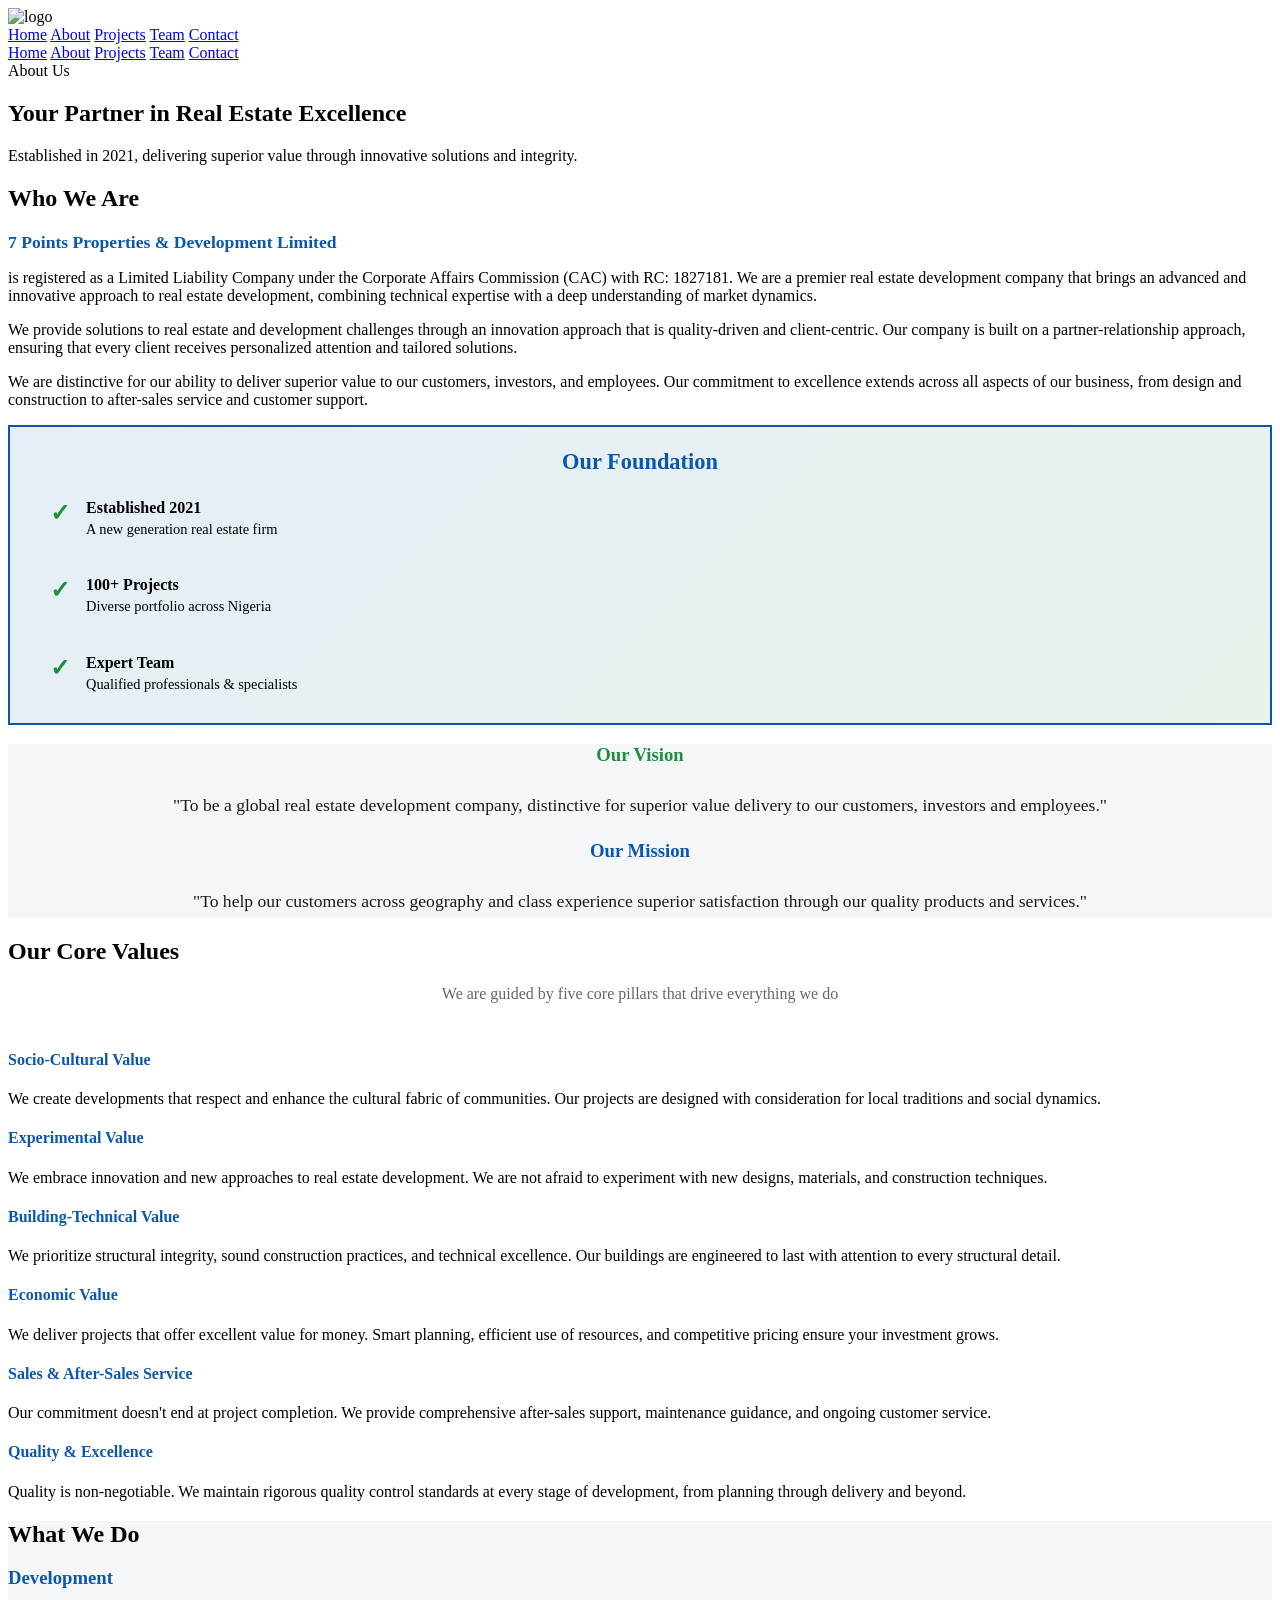
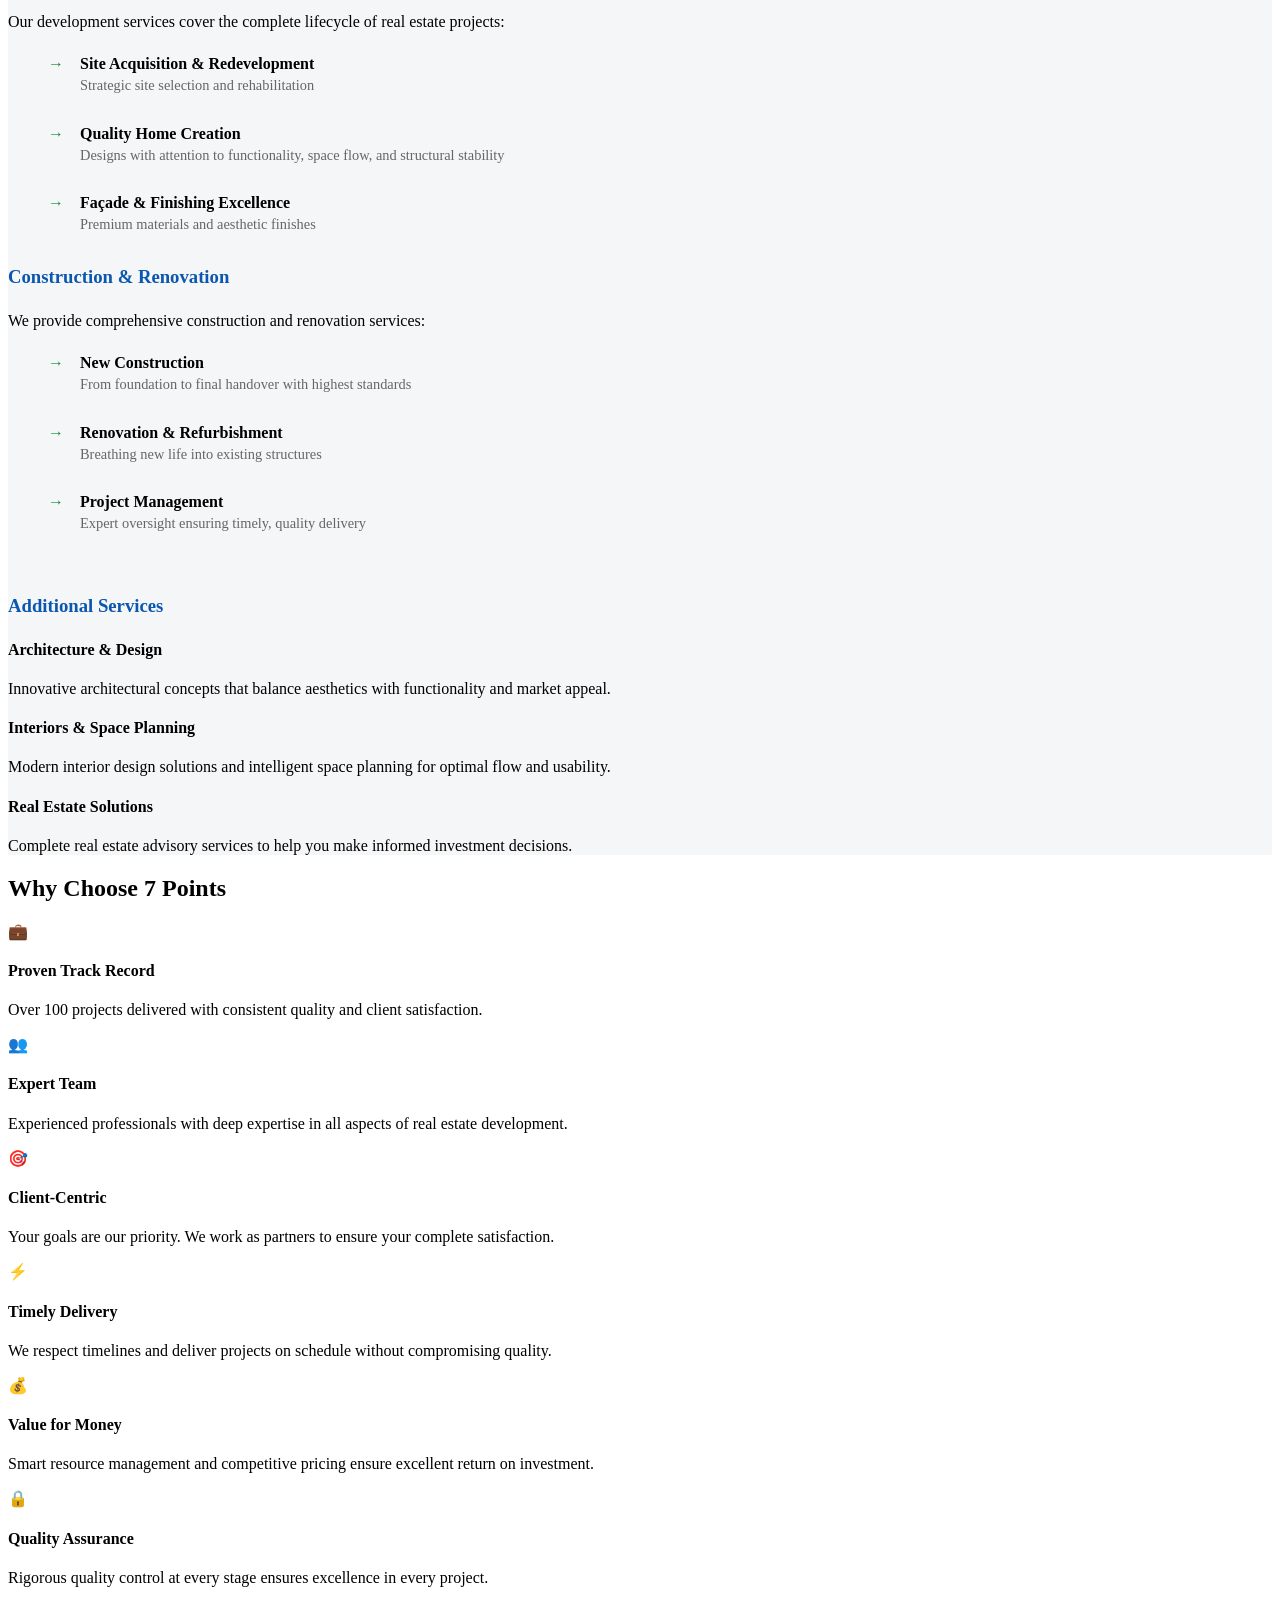
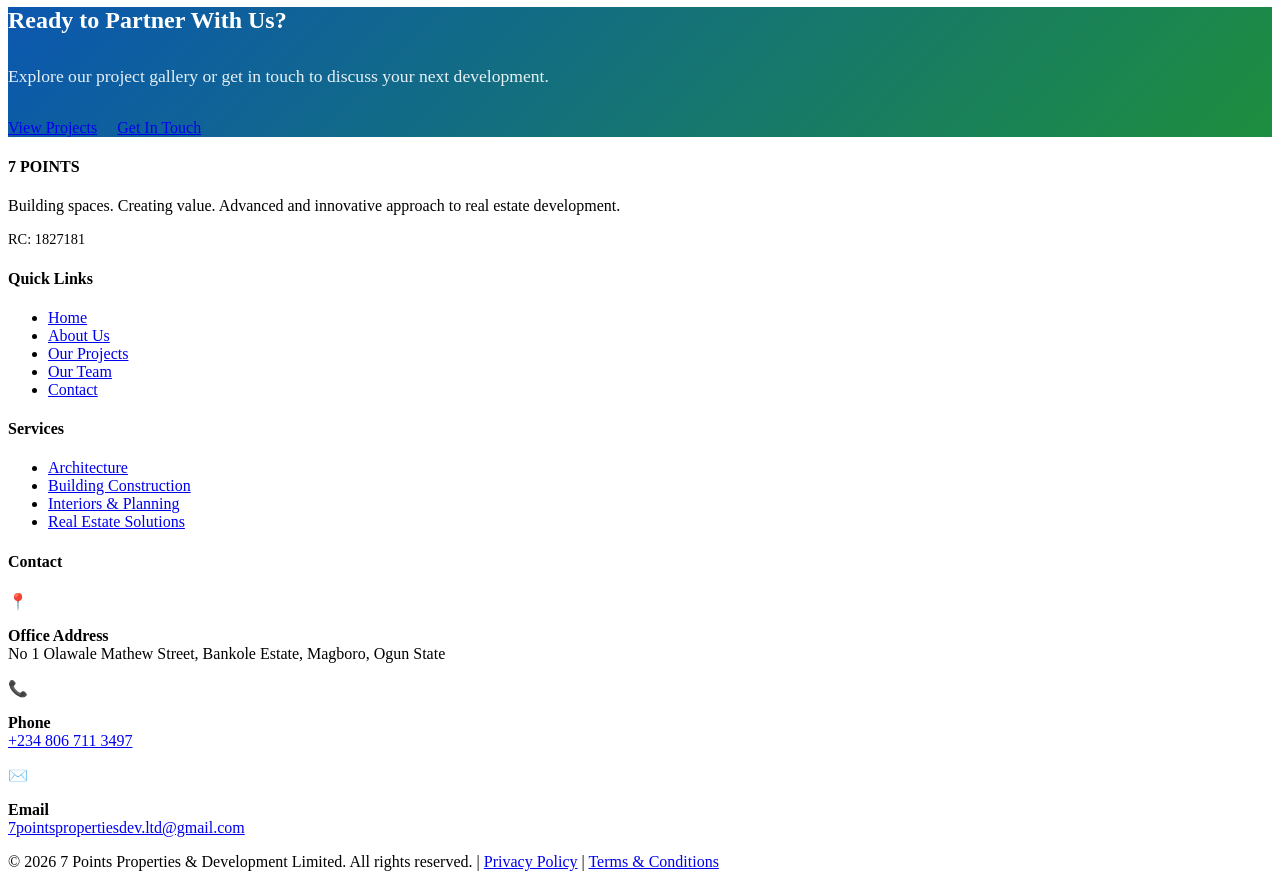
==== about.html @ b430dccf "Add files via upload" ====
<!DOCTYPE html>
<html lang="en">
<head>
  <meta charset="UTF-8">
  <meta name="viewport" content="width=device-width, initial-scale=1.0">
  <meta name="description" content="About 7 Points Properties & Development Ltd - Vision, Mission, and Services">
  <title>About Us - 7 Points Properties & Development Ltd</title>
  <link href="https://fonts.googleapis.com/css2?family=Inter:wght@300;400;500;600;700&family=Montserrat:wght@500;600;700&display=swap" rel="stylesheet">
  <link rel="stylesheet" href="css/style.css">
</head>
<body>
  <!-- Header Navigation -->
  <header>
    <div class="header-container">
      <div class="logo">
        <img src="Img/Logo.png" alt="logo">
      </div>
      <nav>
        <a href="index.html">Home</a>
        <a href="about.html" class="active">About</a>
        <a href="projects.html">Projects</a>
        <a href="team.html">Team</a>
        <a href="contact.html">Contact</a>
      </nav>
      <div class="hamburger">
        <span></span>
        <span></span>
        <span></span>
      </div>
    </div>
    <nav class="mobile-nav">
      <a href="index.html">Home</a>
      <a href="about.html" class="active">About</a>
      <a href="projects.html">Projects</a>
      <a href="team.html">Team</a>
      <a href="contact.html">Contact</a>
    </nav>
  </header>

  <!-- Hero Section -->
  <section class="hero">
    <div class="hero-content">
      <div class="hero-badge">About Us</div>
      <h1>Your Partner in Real Estate Excellence</h1>
      <p class="hero-subtitle">Established in 2021, delivering superior value through innovative solutions and integrity.</p>
    </div>
  </section>

  <!-- Introduction Section -->
  <section>
    <div class="container">
      <h2>Who We Are</h2>
      <div class="row">
        <div class="col">
          <p style="font-size: 1.1rem; color: #0B57B0; font-weight: 600; margin-bottom: 1rem;">
            7 Points Properties & Development Limited
          </p>
          <p>
            is registered as a Limited Liability Company under the Corporate Affairs Commission (CAC) with RC: 1827181. 
            We are a premier real estate development company that brings an <span class="highlight">advanced and innovative approach</span> 
            to real estate development, combining technical expertise with a deep understanding of market dynamics.
          </p>
          <p>
            We provide solutions to real estate and development challenges through an innovation approach that is quality-driven and client-centric. 
            Our company is built on a partner-relationship approach, ensuring that every client receives personalized attention and tailored solutions.
          </p>
          <p>
            We are distinctive for our ability to deliver superior value to our customers, investors, and employees. Our commitment to excellence 
            extends across all aspects of our business, from design and construction to after-sales service and customer support.
          </p>
        </div>
        <div class="col">
          <div class="card" style="background: linear-gradient(135deg, rgba(11, 87, 176, 0.1) 0%, rgba(30, 142, 62, 0.1) 100%); border: 2px solid #0B57B0;">
            <h3 style="text-align: center; color: #0B57B0; font-size: 1.4rem; margin-bottom: 1.5rem;">Our Foundation</h3>
            <ul style="list-style: none; display: flex; flex-direction: column; gap: 1.5rem;">
              <li style="display: flex; gap: 1rem; align-items: start;">
                <span style="color: #1E8E3E; font-size: 1.5rem; font-weight: 700;">✓</span>
                <div>
                  <strong>Established 2021</strong>
                  <p style="font-size: 0.9rem; margin-top: 0.25rem;">A new generation real estate firm</p>
                </div>
              </li>
              <li style="display: flex; gap: 1rem; align-items: start;">
                <span style="color: #1E8E3E; font-size: 1.5rem; font-weight: 700;">✓</span>
                <div>
                  <strong>100+ Projects</strong>
                  <p style="font-size: 0.9rem; margin-top: 0.25rem;">Diverse portfolio across Nigeria</p>
                </div>
              </li>
              <li style="display: flex; gap: 1rem; align-items: start;">
                <span style="color: #1E8E3E; font-size: 1.5rem; font-weight: 700;">✓</span>
                <div>
                  <strong>Expert Team</strong>
                  <p style="font-size: 0.9rem; margin-top: 0.25rem;">Qualified professionals & specialists</p>
                </div>
              </li>
            </ul>
          </div>
        </div>
      </div>
    </div>
  </section>

  <!-- Vision & Mission -->
  <section style="background-color: #F5F6F8;">
    <div class="container">
      <div class="grid grid-2">
        <div class="card">
          <h3 style="color: #1E8E3E; text-align: center; margin-bottom: 1.5rem;">Our Vision</h3>
          <div style="text-align: center;">
            <p style="font-size: 1.1rem; line-height: 1.8; color: #1A1A1A;">
              "To be a <span class="highlight-green">global real estate development company</span>, distinctive for 
              <span class="highlight-green">superior value delivery</span> to our customers, investors and employees."
            </p>
          </div>
        </div>
        <div class="card">
          <h3 style="color: #0B57B0; text-align: center; margin-bottom: 1.5rem;">Our Mission</h3>
          <div style="text-align: center;">
            <p style="font-size: 1.1rem; line-height: 1.8; color: #1A1A1A;">
              "To help our customers <span class="highlight">across geography and class</span> experience 
              <span class="highlight">superior satisfaction</span> through our quality products and services."
            </p>
          </div>
        </div>
      </div>
    </div>
  </section>

  <!-- Core Values -->
  <section>
    <div class="container">
      <h2>Our Core Values</h2>
      <p style="text-align: center; margin-bottom: 3rem; color: #666; max-width: 700px; margin-left: auto; margin-right: auto;">
        We are guided by five core pillars that drive everything we do
      </p>
      <div class="grid grid-3">
        <div class="card">
          <h4 style="color: #0B57B0;">Socio-Cultural Value</h4>
          <p>
            We create developments that respect and enhance the cultural fabric of communities. Our projects are designed 
            with consideration for local traditions and social dynamics.
          </p>
        </div>
        <div class="card">
          <h4 style="color: #0B57B0;">Experimental Value</h4>
          <p>
            We embrace innovation and new approaches to real estate development. We are not afraid to experiment with 
            new designs, materials, and construction techniques.
          </p>
        </div>
        <div class="card">
          <h4 style="color: #0B57B0;">Building-Technical Value</h4>
          <p>
            We prioritize structural integrity, sound construction practices, and technical excellence. Our buildings are 
            engineered to last with attention to every structural detail.
          </p>
        </div>
        <div class="card">
          <h4 style="color: #0B57B0;">Economic Value</h4>
          <p>
            We deliver projects that offer excellent value for money. Smart planning, efficient use of resources, and 
            competitive pricing ensure your investment grows.
          </p>
        </div>
        <div class="card">
          <h4 style="color: #0B57B0;">Sales & After-Sales Service</h4>
          <p>
            Our commitment doesn't end at project completion. We provide comprehensive after-sales support, maintenance 
            guidance, and ongoing customer service.
          </p>
        </div>
        <div class="card">
          <h4 style="color: #0B57B0;">Quality & Excellence</h4>
          <p>
            Quality is non-negotiable. We maintain rigorous quality control standards at every stage of development, from 
            planning through delivery and beyond.
          </p>
        </div>
      </div>
    </div>
  </section>

  <!-- What We Do -->
  <section id="services" style="background-color: #F5F6F8;">
    <div class="container">
      <h2>What We Do</h2>
      <div class="grid grid-2">
        <div>
          <h3 style="color: #0B57B0; margin-bottom: 1.5rem;">Development</h3>
          <p>
            Our development services cover the complete lifecycle of real estate projects:
          </p>
          <ul style="list-style: none; margin-top: 1.5rem;">
            <li style="display: flex; gap: 1rem; margin-bottom: 1rem;">
              <span style="color: #1E8E3E; font-weight: 700;">→</span>
              <div>
                <strong>Site Acquisition & Redevelopment</strong>
                <p style="font-size: 0.9rem; color: #666; margin-top: 0.25rem;">Strategic site selection and rehabilitation</p>
              </div>
            </li>
            <li style="display: flex; gap: 1rem; margin-bottom: 1rem;">
              <span style="color: #1E8E3E; font-weight: 700;">→</span>
              <div>
                <strong>Quality Home Creation</strong>
                <p style="font-size: 0.9rem; color: #666; margin-top: 0.25rem;">Designs with attention to functionality, space flow, and structural stability</p>
              </div>
            </li>
            <li style="display: flex; gap: 1rem; margin-bottom: 1rem;">
              <span style="color: #1E8E3E; font-weight: 700;">→</span>
              <div>
                <strong>Façade & Finishing Excellence</strong>
                <p style="font-size: 0.9rem; color: #666; margin-top: 0.25rem;">Premium materials and aesthetic finishes</p>
              </div>
            </li>
          </ul>
        </div>
        <div>
          <h3 style="color: #0B57B0; margin-bottom: 1.5rem;">Construction & Renovation</h3>
          <p>
            We provide comprehensive construction and renovation services:
          </p>
          <ul style="list-style: none; margin-top: 1.5rem;">
            <li style="display: flex; gap: 1rem; margin-bottom: 1rem;">
              <span style="color: #1E8E3E; font-weight: 700;">→</span>
              <div>
                <strong>New Construction</strong>
                <p style="font-size: 0.9rem; color: #666; margin-top: 0.25rem;">From foundation to final handover with highest standards</p>
              </div>
            </li>
            <li style="display: flex; gap: 1rem; margin-bottom: 1rem;">
              <span style="color: #1E8E3E; font-weight: 700;">→</span>
              <div>
                <strong>Renovation & Refurbishment</strong>
                <p style="font-size: 0.9rem; color: #666; margin-top: 0.25rem;">Breathing new life into existing structures</p>
              </div>
            </li>
            <li style="display: flex; gap: 1rem; margin-bottom: 1rem;">
              <span style="color: #1E8E3E; font-weight: 700;">→</span>
              <div>
                <strong>Project Management</strong>
                <p style="font-size: 0.9rem; color: #666; margin-top: 0.25rem;">Expert oversight ensuring timely, quality delivery</p>
              </div>
            </li>
          </ul>
        </div>
      </div>

      <!-- Additional Services -->
      <h3 style="color: #0B57B0; margin-top: 3rem; margin-bottom: 1.5rem;">Additional Services</h3>
      <div class="grid grid-3">
        <div class="card">
          <h4>Architecture & Design</h4>
          <p>Innovative architectural concepts that balance aesthetics with functionality and market appeal.</p>
        </div>
        <div class="card">
          <h4>Interiors & Space Planning</h4>
          <p>Modern interior design solutions and intelligent space planning for optimal flow and usability.</p>
        </div>
        <div class="card">
          <h4>Real Estate Solutions</h4>
          <p>Complete real estate advisory services to help you make informed investment decisions.</p>
        </div>
      </div>
    </div>
  </section>

  <!-- Why Choose Us -->
  <section>
    <div class="container">
      <h2>Why Choose 7 Points</h2>
      <div class="grid grid-3">
        <div class="card">
          <div class="card-icon blue">💼</div>
          <h4>Proven Track Record</h4>
          <p>Over 100 projects delivered with consistent quality and client satisfaction.</p>
        </div>
        <div class="card">
          <div class="card-icon green">👥</div>
          <h4>Expert Team</h4>
          <p>Experienced professionals with deep expertise in all aspects of real estate development.</p>
        </div>
        <div class="card">
          <div class="card-icon blue">🎯</div>
          <h4>Client-Centric</h4>
          <p>Your goals are our priority. We work as partners to ensure your complete satisfaction.</p>
        </div>
        <div class="card">
          <div class="card-icon blue">⚡</div>
          <h4>Timely Delivery</h4>
          <p>We respect timelines and deliver projects on schedule without compromising quality.</p>
        </div>
        <div class="card">
          <div class="card-icon green">💰</div>
          <h4>Value for Money</h4>
          <p>Smart resource management and competitive pricing ensure excellent return on investment.</p>
        </div>
        <div class="card">
          <div class="card-icon blue">🔒</div>
          <h4>Quality Assurance</h4>
          <p>Rigorous quality control at every stage ensures excellence in every project.</p>
        </div>
      </div>
    </div>
  </section>

  <!-- CTA Section -->
  <section style="background: linear-gradient(135deg, #0B57B0 0%, #1E8E3E 100%); color: white;">
    <div class="container text-center">
      <h2 style="color: white; margin-bottom: 2rem;">Ready to Partner With Us?</h2>
      <p style="color: rgba(255, 255, 255, 0.9); font-size: 1.1rem; margin-bottom: 2rem;">
        Explore our project gallery or get in touch to discuss your next development.
      </p>
      <div>
        <a href="projects.html" class="cta-button">View Projects</a>
        <a href="contact.html" class="cta-button cta-button-secondary" style="margin-left: 1rem;">Get In Touch</a>
      </div>
    </div>
  </section>

  <!-- Footer -->
  <footer>
    <div class="footer-container">
      <div class="footer-grid">
        <div class="footer-section">
          <h4>7 POINTS</h4>
          <p>Building spaces. Creating value. Advanced and innovative approach to real estate development.</p>
          <p style="margin-top: 1rem; font-size: 0.9rem;">RC: 1827181</p>
        </div>
        <div class="footer-section">
          <h4>Quick Links</h4>
          <ul>
            <li><a href="index.html">Home</a></li>
            <li><a href="about.html">About Us</a></li>
            <li><a href="projects.html">Our Projects</a></li>
            <li><a href="team.html">Our Team</a></li>
            <li><a href="contact.html">Contact</a></li>
          </ul>
        </div>
        <div class="footer-section">
          <h4>Services</h4>
          <ul>
            <li><a href="#services">Architecture</a></li>
            <li><a href="#services">Building Construction</a></li>
            <li><a href="#services">Interiors & Planning</a></li>
            <li><a href="#services">Real Estate Solutions</a></li>
          </ul>
        </div>
        <div class="footer-section">
          <h4>Contact</h4>
          <div class="contact-info">
            <div class="contact-info-icon">📍</div>
            <div>
              <p><strong>Office Address</strong><br>No 1 Olawale Mathew Street, Bankole Estate, Magboro, Ogun State</p>
            </div>
          </div>
          <div class="contact-info">
            <div class="contact-info-icon">📞</div>
            <div>
              <p><strong>Phone</strong><br><a href="tel:+2348067113497">+234 806 711 3497</a></p>
            </div>
          </div>
          <div class="contact-info">
            <div class="contact-info-icon">✉️</div>
            <div>
              <p><strong>Email</strong><br><a href="mailto:7pointspropertiesdev.ltd@gmail.com">7pointspropertiesdev.ltd@gmail.com</a></p>
            </div>
          </div>
        </div>
      </div>
      <div class="footer-bottom">
        <p>&copy; 2026 7 Points Properties & Development Limited. All rights reserved. | <a href="#">Privacy Policy</a> | <a href="#">Terms & Conditions</a></p>
      </div>
    </div>
  </footer>

  <script src="js/main.js"></script>
</body>
</html>
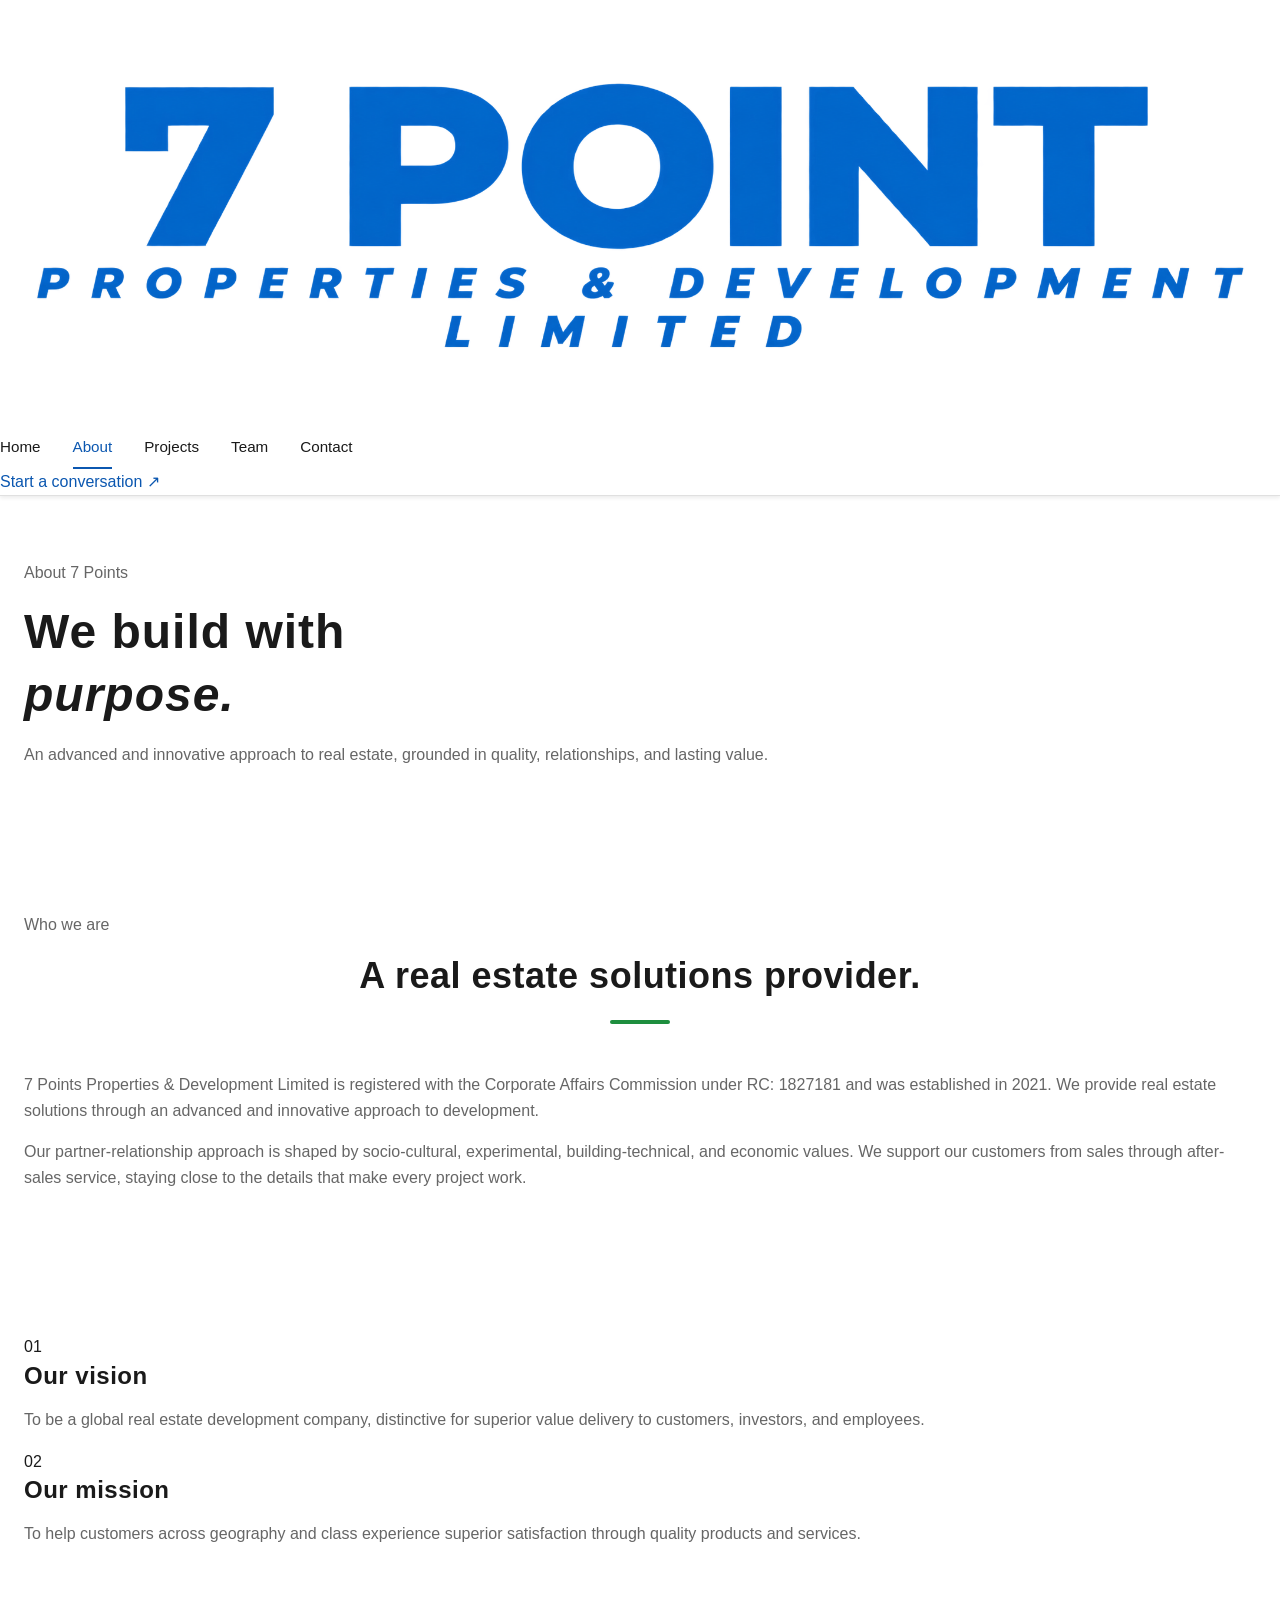
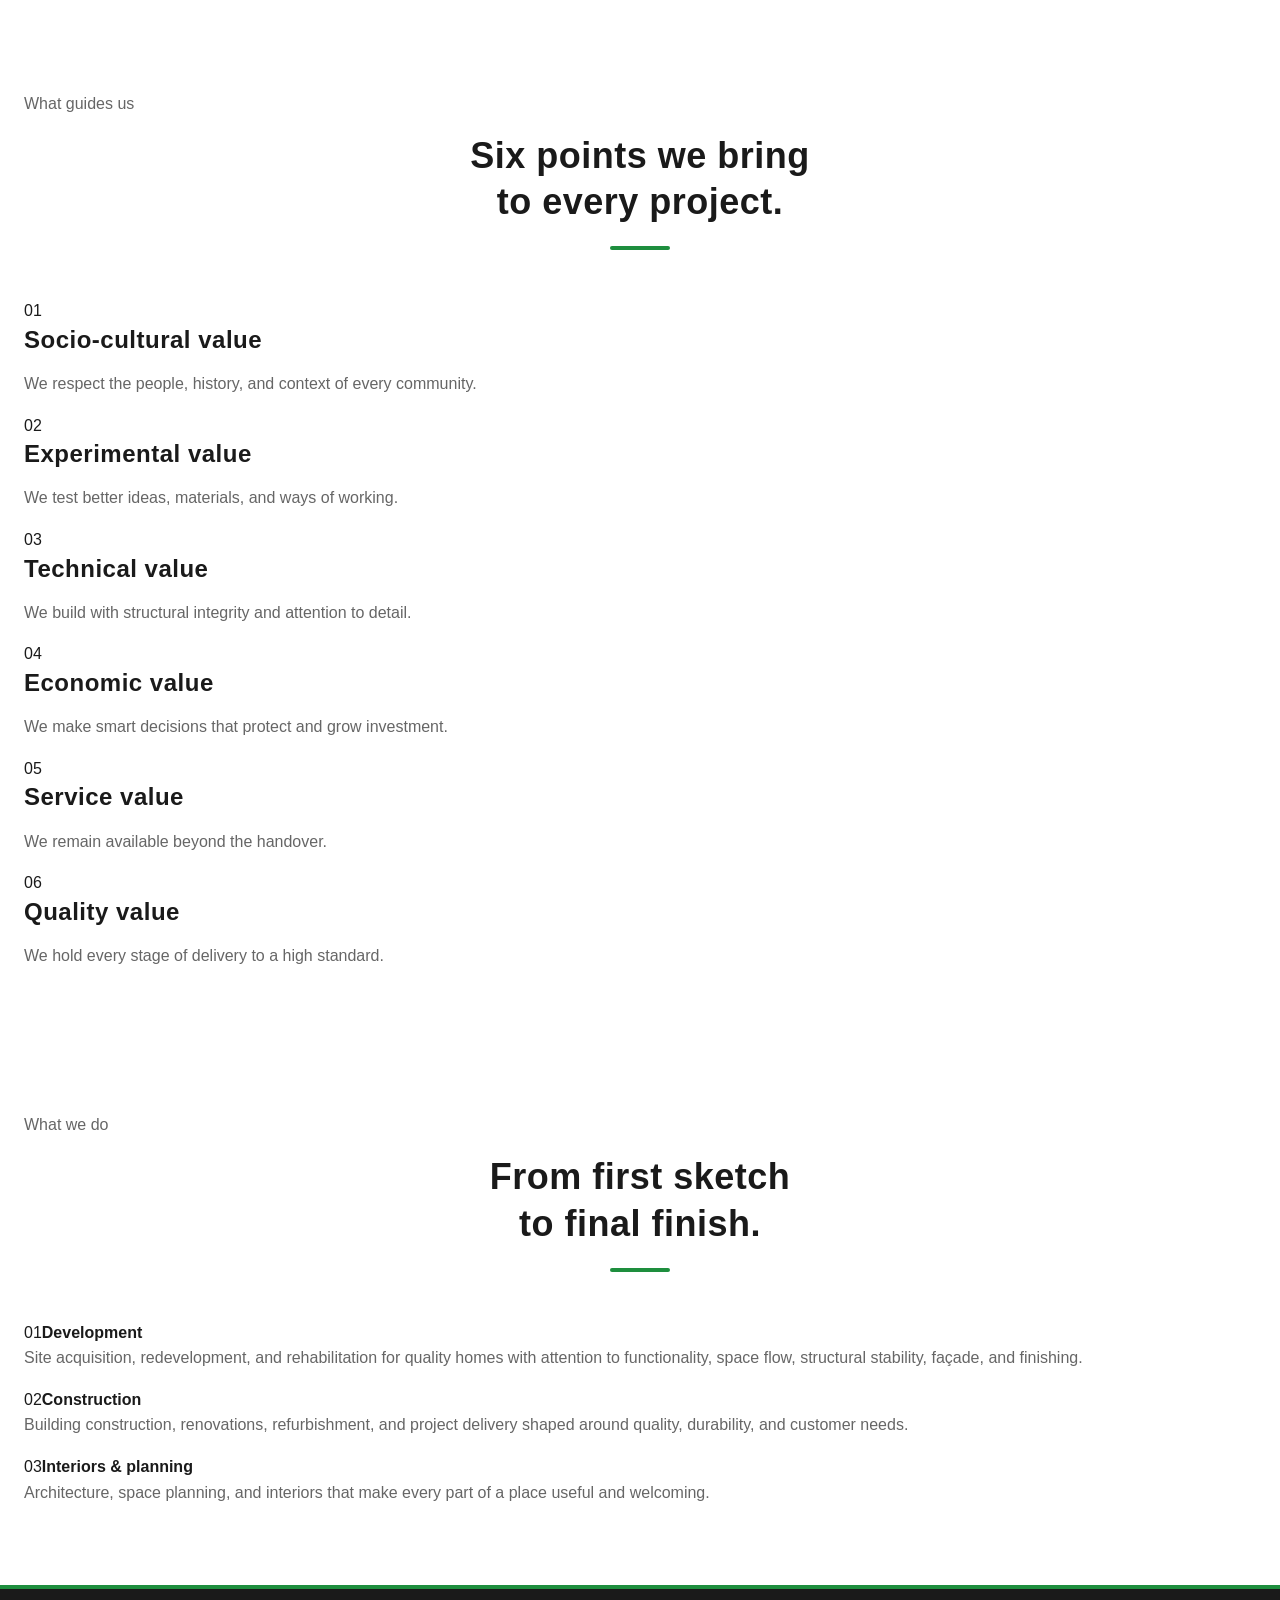
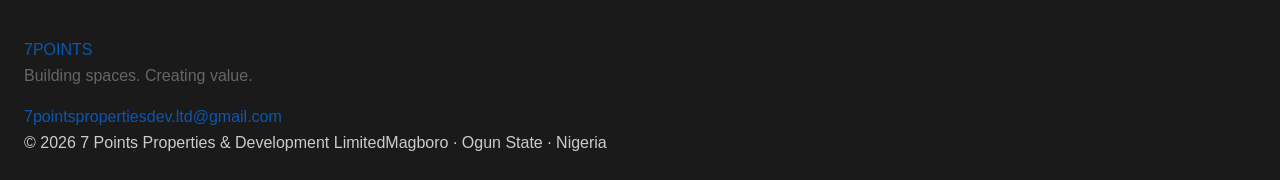
==== commit 24c453fb: "Add files via upload" ====
--- a/about.html
+++ b/about.html
@@ -1,379 +1,12 @@
 <!DOCTYPE html>
 <html lang="en">
-<head>
-  <meta charset="UTF-8">
-  <meta name="viewport" content="width=device-width, initial-scale=1.0">
-  <meta name="description" content="About 7 Points Properties & Development Ltd - Vision, Mission, and Services">
-  <title>About Us - 7 Points Properties & Development Ltd</title>
-  <link href="https://fonts.googleapis.com/css2?family=Inter:wght@300;400;500;600;700&family=Montserrat:wght@500;600;700&display=swap" rel="stylesheet">
-  <link rel="stylesheet" href="css/style.css">
-</head>
-<body>
-  <!-- Header Navigation -->
-  <header>
-    <div class="header-container">
-      <div class="logo">
-        <img src="Img/Logo.png" alt="logo">
-      </div>
-      <nav>
-        <a href="index.html">Home</a>
-        <a href="about.html" class="active">About</a>
-        <a href="projects.html">Projects</a>
-        <a href="team.html">Team</a>
-        <a href="contact.html">Contact</a>
-      </nav>
-      <div class="hamburger">
-        <span></span>
-        <span></span>
-        <span></span>
-      </div>
-    </div>
-    <nav class="mobile-nav">
-      <a href="index.html">Home</a>
-      <a href="about.html" class="active">About</a>
-      <a href="projects.html">Projects</a>
-      <a href="team.html">Team</a>
-      <a href="contact.html">Contact</a>
-    </nav>
-  </header>
-
-  <!-- Hero Section -->
-  <section class="hero">
-    <div class="hero-content">
-      <div class="hero-badge">About Us</div>
-      <h1>Your Partner in Real Estate Excellence</h1>
-      <p class="hero-subtitle">Established in 2021, delivering superior value through innovative solutions and integrity.</p>
-    </div>
-  </section>
-
-  <!-- Introduction Section -->
-  <section>
-    <div class="container">
-      <h2>Who We Are</h2>
-      <div class="row">
-        <div class="col">
-          <p style="font-size: 1.1rem; color: #0B57B0; font-weight: 600; margin-bottom: 1rem;">
-            7 Points Properties & Development Limited
-          </p>
-          <p>
-            is registered as a Limited Liability Company under the Corporate Affairs Commission (CAC) with RC: 1827181. 
-            We are a premier real estate development company that brings an <span class="highlight">advanced and innovative approach</span> 
-            to real estate development, combining technical expertise with a deep understanding of market dynamics.
-          </p>
-          <p>
-            We provide solutions to real estate and development challenges through an innovation approach that is quality-driven and client-centric. 
-            Our company is built on a partner-relationship approach, ensuring that every client receives personalized attention and tailored solutions.
-          </p>
-          <p>
-            We are distinctive for our ability to deliver superior value to our customers, investors, and employees. Our commitment to excellence 
-            extends across all aspects of our business, from design and construction to after-sales service and customer support.
-          </p>
-        </div>
-        <div class="col">
-          <div class="card" style="background: linear-gradient(135deg, rgba(11, 87, 176, 0.1) 0%, rgba(30, 142, 62, 0.1) 100%); border: 2px solid #0B57B0;">
-            <h3 style="text-align: center; color: #0B57B0; font-size: 1.4rem; margin-bottom: 1.5rem;">Our Foundation</h3>
-            <ul style="list-style: none; display: flex; flex-direction: column; gap: 1.5rem;">
-              <li style="display: flex; gap: 1rem; align-items: start;">
-                <span style="color: #1E8E3E; font-size: 1.5rem; font-weight: 700;">✓</span>
-                <div>
-                  <strong>Established 2021</strong>
-                  <p style="font-size: 0.9rem; margin-top: 0.25rem;">A new generation real estate firm</p>
-                </div>
-              </li>
-              <li style="display: flex; gap: 1rem; align-items: start;">
-                <span style="color: #1E8E3E; font-size: 1.5rem; font-weight: 700;">✓</span>
-                <div>
-                  <strong>100+ Projects</strong>
-                  <p style="font-size: 0.9rem; margin-top: 0.25rem;">Diverse portfolio across Nigeria</p>
-                </div>
-              </li>
-              <li style="display: flex; gap: 1rem; align-items: start;">
-                <span style="color: #1E8E3E; font-size: 1.5rem; font-weight: 700;">✓</span>
-                <div>
-                  <strong>Expert Team</strong>
-                  <p style="font-size: 0.9rem; margin-top: 0.25rem;">Qualified professionals & specialists</p>
-                </div>
-              </li>
-            </ul>
-          </div>
-        </div>
-      </div>
-    </div>
-  </section>
-
-  <!-- Vision & Mission -->
-  <section style="background-color: #F5F6F8;">
-    <div class="container">
-      <div class="grid grid-2">
-        <div class="card">
-          <h3 style="color: #1E8E3E; text-align: center; margin-bottom: 1.5rem;">Our Vision</h3>
-          <div style="text-align: center;">
-            <p style="font-size: 1.1rem; line-height: 1.8; color: #1A1A1A;">
-              "To be a <span class="highlight-green">global real estate development company</span>, distinctive for 
-              <span class="highlight-green">superior value delivery</span> to our customers, investors and employees."
-            </p>
-          </div>
-        </div>
-        <div class="card">
-          <h3 style="color: #0B57B0; text-align: center; margin-bottom: 1.5rem;">Our Mission</h3>
-          <div style="text-align: center;">
-            <p style="font-size: 1.1rem; line-height: 1.8; color: #1A1A1A;">
-              "To help our customers <span class="highlight">across geography and class</span> experience 
-              <span class="highlight">superior satisfaction</span> through our quality products and services."
-            </p>
-          </div>
-        </div>
-      </div>
-    </div>
-  </section>
-
-  <!-- Core Values -->
-  <section>
-    <div class="container">
-      <h2>Our Core Values</h2>
-      <p style="text-align: center; margin-bottom: 3rem; color: #666; max-width: 700px; margin-left: auto; margin-right: auto;">
-        We are guided by five core pillars that drive everything we do
-      </p>
-      <div class="grid grid-3">
-        <div class="card">
-          <h4 style="color: #0B57B0;">Socio-Cultural Value</h4>
-          <p>
-            We create developments that respect and enhance the cultural fabric of communities. Our projects are designed 
-            with consideration for local traditions and social dynamics.
-          </p>
-        </div>
-        <div class="card">
-          <h4 style="color: #0B57B0;">Experimental Value</h4>
-          <p>
-            We embrace innovation and new approaches to real estate development. We are not afraid to experiment with 
-            new designs, materials, and construction techniques.
-          </p>
-        </div>
-        <div class="card">
-          <h4 style="color: #0B57B0;">Building-Technical Value</h4>
-          <p>
-            We prioritize structural integrity, sound construction practices, and technical excellence. Our buildings are 
-            engineered to last with attention to every structural detail.
-          </p>
-        </div>
-        <div class="card">
-          <h4 style="color: #0B57B0;">Economic Value</h4>
-          <p>
-            We deliver projects that offer excellent value for money. Smart planning, efficient use of resources, and 
-            competitive pricing ensure your investment grows.
-          </p>
-        </div>
-        <div class="card">
-          <h4 style="color: #0B57B0;">Sales & After-Sales Service</h4>
-          <p>
-            Our commitment doesn't end at project completion. We provide comprehensive after-sales support, maintenance 
-            guidance, and ongoing customer service.
-          </p>
-        </div>
-        <div class="card">
-          <h4 style="color: #0B57B0;">Quality & Excellence</h4>
-          <p>
-            Quality is non-negotiable. We maintain rigorous quality control standards at every stage of development, from 
-            planning through delivery and beyond.
-          </p>
-        </div>
-      </div>
-    </div>
-  </section>
-
-  <!-- What We Do -->
-  <section id="services" style="background-color: #F5F6F8;">
-    <div class="container">
-      <h2>What We Do</h2>
-      <div class="grid grid-2">
-        <div>
-          <h3 style="color: #0B57B0; margin-bottom: 1.5rem;">Development</h3>
-          <p>
-            Our development services cover the complete lifecycle of real estate projects:
-          </p>
-          <ul style="list-style: none; margin-top: 1.5rem;">
-            <li style="display: flex; gap: 1rem; margin-bottom: 1rem;">
-              <span style="color: #1E8E3E; font-weight: 700;">→</span>
-              <div>
-                <strong>Site Acquisition & Redevelopment</strong>
-                <p style="font-size: 0.9rem; color: #666; margin-top: 0.25rem;">Strategic site selection and rehabilitation</p>
-              </div>
-            </li>
-            <li style="display: flex; gap: 1rem; margin-bottom: 1rem;">
-              <span style="color: #1E8E3E; font-weight: 700;">→</span>
-              <div>
-                <strong>Quality Home Creation</strong>
-                <p style="font-size: 0.9rem; color: #666; margin-top: 0.25rem;">Designs with attention to functionality, space flow, and structural stability</p>
-              </div>
-            </li>
-            <li style="display: flex; gap: 1rem; margin-bottom: 1rem;">
-              <span style="color: #1E8E3E; font-weight: 700;">→</span>
-              <div>
-                <strong>Façade & Finishing Excellence</strong>
-                <p style="font-size: 0.9rem; color: #666; margin-top: 0.25rem;">Premium materials and aesthetic finishes</p>
-              </div>
-            </li>
-          </ul>
-        </div>
-        <div>
-          <h3 style="color: #0B57B0; margin-bottom: 1.5rem;">Construction & Renovation</h3>
-          <p>
-            We provide comprehensive construction and renovation services:
-          </p>
-          <ul style="list-style: none; margin-top: 1.5rem;">
-            <li style="display: flex; gap: 1rem; margin-bottom: 1rem;">
-              <span style="color: #1E8E3E; font-weight: 700;">→</span>
-              <div>
-                <strong>New Construction</strong>
-                <p style="font-size: 0.9rem; color: #666; margin-top: 0.25rem;">From foundation to final handover with highest standards</p>
-              </div>
-            </li>
-            <li style="display: flex; gap: 1rem; margin-bottom: 1rem;">
-              <span style="color: #1E8E3E; font-weight: 700;">→</span>
-              <div>
-                <strong>Renovation & Refurbishment</strong>
-                <p style="font-size: 0.9rem; color: #666; margin-top: 0.25rem;">Breathing new life into existing structures</p>
-              </div>
-            </li>
-            <li style="display: flex; gap: 1rem; margin-bottom: 1rem;">
-              <span style="color: #1E8E3E; font-weight: 700;">→</span>
-              <div>
-                <strong>Project Management</strong>
-                <p style="font-size: 0.9rem; color: #666; margin-top: 0.25rem;">Expert oversight ensuring timely, quality delivery</p>
-              </div>
-            </li>
-          </ul>
-        </div>
-      </div>
-
-      <!-- Additional Services -->
-      <h3 style="color: #0B57B0; margin-top: 3rem; margin-bottom: 1.5rem;">Additional Services</h3>
-      <div class="grid grid-3">
-        <div class="card">
-          <h4>Architecture & Design</h4>
-          <p>Innovative architectural concepts that balance aesthetics with functionality and market appeal.</p>
-        </div>
-        <div class="card">
-          <h4>Interiors & Space Planning</h4>
-          <p>Modern interior design solutions and intelligent space planning for optimal flow and usability.</p>
-        </div>
-        <div class="card">
-          <h4>Real Estate Solutions</h4>
-          <p>Complete real estate advisory services to help you make informed investment decisions.</p>
-        </div>
-      </div>
-    </div>
-  </section>
-
-  <!-- Why Choose Us -->
-  <section>
-    <div class="container">
-      <h2>Why Choose 7 Points</h2>
-      <div class="grid grid-3">
-        <div class="card">
-          <div class="card-icon blue">💼</div>
-          <h4>Proven Track Record</h4>
-          <p>Over 100 projects delivered with consistent quality and client satisfaction.</p>
-        </div>
-        <div class="card">
-          <div class="card-icon green">👥</div>
-          <h4>Expert Team</h4>
-          <p>Experienced professionals with deep expertise in all aspects of real estate development.</p>
-        </div>
-        <div class="card">
-          <div class="card-icon blue">🎯</div>
-          <h4>Client-Centric</h4>
-          <p>Your goals are our priority. We work as partners to ensure your complete satisfaction.</p>
-        </div>
-        <div class="card">
-          <div class="card-icon blue">⚡</div>
-          <h4>Timely Delivery</h4>
-          <p>We respect timelines and deliver projects on schedule without compromising quality.</p>
-        </div>
-        <div class="card">
-          <div class="card-icon green">💰</div>
-          <h4>Value for Money</h4>
-          <p>Smart resource management and competitive pricing ensure excellent return on investment.</p>
-        </div>
-        <div class="card">
-          <div class="card-icon blue">🔒</div>
-          <h4>Quality Assurance</h4>
-          <p>Rigorous quality control at every stage ensures excellence in every project.</p>
-        </div>
-      </div>
-    </div>
-  </section>
-
-  <!-- CTA Section -->
-  <section style="background: linear-gradient(135deg, #0B57B0 0%, #1E8E3E 100%); color: white;">
-    <div class="container text-center">
-      <h2 style="color: white; margin-bottom: 2rem;">Ready to Partner With Us?</h2>
-      <p style="color: rgba(255, 255, 255, 0.9); font-size: 1.1rem; margin-bottom: 2rem;">
-        Explore our project gallery or get in touch to discuss your next development.
-      </p>
-      <div>
-        <a href="projects.html" class="cta-button">View Projects</a>
-        <a href="contact.html" class="cta-button cta-button-secondary" style="margin-left: 1rem;">Get In Touch</a>
-      </div>
-    </div>
-  </section>
-
-  <!-- Footer -->
-  <footer>
-    <div class="footer-container">
-      <div class="footer-grid">
-        <div class="footer-section">
-          <h4>7 POINTS</h4>
-          <p>Building spaces. Creating value. Advanced and innovative approach to real estate development.</p>
-          <p style="margin-top: 1rem; font-size: 0.9rem;">RC: 1827181</p>
-        </div>
-        <div class="footer-section">
-          <h4>Quick Links</h4>
-          <ul>
-            <li><a href="index.html">Home</a></li>
-            <li><a href="about.html">About Us</a></li>
-            <li><a href="projects.html">Our Projects</a></li>
-            <li><a href="team.html">Our Team</a></li>
-            <li><a href="contact.html">Contact</a></li>
-          </ul>
-        </div>
-        <div class="footer-section">
-          <h4>Services</h4>
-          <ul>
-            <li><a href="#services">Architecture</a></li>
-            <li><a href="#services">Building Construction</a></li>
-            <li><a href="#services">Interiors & Planning</a></li>
-            <li><a href="#services">Real Estate Solutions</a></li>
-          </ul>
-        </div>
-        <div class="footer-section">
-          <h4>Contact</h4>
-          <div class="contact-info">
-            <div class="contact-info-icon">📍</div>
-            <div>
-              <p><strong>Office Address</strong><br>No 1 Olawale Mathew Street, Bankole Estate, Magboro, Ogun State</p>
-            </div>
-          </div>
-          <div class="contact-info">
-            <div class="contact-info-icon">📞</div>
-            <div>
-              <p><strong>Phone</strong><br><a href="tel:+2348067113497">+234 806 711 3497</a></p>
-            </div>
-          </div>
-          <div class="contact-info">
-            <div class="contact-info-icon">✉️</div>
-            <div>
-              <p><strong>Email</strong><br><a href="mailto:7pointspropertiesdev.ltd@gmail.com">7pointspropertiesdev.ltd@gmail.com</a></p>
-            </div>
-          </div>
-        </div>
-      </div>
-      <div class="footer-bottom">
-        <p>&copy; 2026 7 Points Properties & Development Limited. All rights reserved. | <a href="#">Privacy Policy</a> | <a href="#">Terms & Conditions</a></p>
-      </div>
-    </div>
-  </footer>
-
-  <script src="js/main.js"></script>
-</body>
-</html>
+<head><meta charset="UTF-8"><meta name="viewport" content="width=device-width, initial-scale=1.0"><meta name="description" content="About 7 Points Properties and Development"><title>About | 7 Points</title><link href="https://fonts.googleapis.com/css2?family=Manrope:wght@400;500;600;700;800&family=Space+Grotesk:wght@400;500;600;700&display=swap" rel="stylesheet"><link rel="stylesheet" href="css/style.css"></head>
+<body class="inner-page">
+<header class="inner-header"><div class="inner-header-inner"><a class="inner-brand" href="index.html"><img src="Img/Logo.png" alt="7 Points Properties and Development"></a><nav class="inner-nav"><a href="index.html">Home</a><a class="active" href="about.html">About</a><a href="projects.html">Projects</a><a href="team.html">Team</a><a href="contact.html">Contact</a></nav><a class="inner-header-cta" href="contact.html">Start a conversation ↗</a><button class="hamburger" type="button" aria-label="Open menu"><span></span><span></span><span></span></button></div><nav class="mobile-nav"><a href="index.html">Home</a><a class="active" href="about.html">About</a><a href="projects.html">Projects</a><a href="team.html">Team</a><a href="contact.html">Contact</a></nav></header>
+<main>
+<section class="inner-hero about-hero"><div class="inner-hero-overlay"></div><div class="inner-container inner-hero-content"><p class="inner-kicker">About 7 Points</p><h1>We build with<br><em>purpose.</em></h1><p>An advanced and innovative approach to real estate, grounded in quality, relationships, and lasting value.</p></div></section>
+<section class="inner-section"><div class="inner-container split-layout"><div><p class="inner-kicker">Who we are</p><h2>A real estate solutions provider.</h2></div><div class="inner-copy"><p>7 Points Properties &amp; Development Limited is registered with the Corporate Affairs Commission under RC: 1827181 and was established in 2021. We provide real estate solutions through an advanced and innovative approach to development.</p><p>Our partner-relationship approach is shaped by socio-cultural, experimental, building-technical, and economic values. We support our customers from sales through after-sales service, staying close to the details that make every project work.</p></div></div></section>
+<section class="inner-section inner-muted"><div class="inner-container statement-grid"><article><span>01</span><h3>Our vision</h3><p>To be a global real estate development company, distinctive for superior value delivery to customers, investors, and employees.</p></article><article><span>02</span><h3>Our mission</h3><p>To help customers across geography and class experience superior satisfaction through quality products and services.</p></article></div></section>
+<section class="inner-section"><div class="inner-container"><div class="section-heading"><div><p class="inner-kicker">What guides us</p><h2>Six points we bring<br>to every project.</h2></div></div><div class="value-grid"><article><span>01</span><h3>Socio-cultural value</h3><p>We respect the people, history, and context of every community.</p></article><article><span>02</span><h3>Experimental value</h3><p>We test better ideas, materials, and ways of working.</p></article><article><span>03</span><h3>Technical value</h3><p>We build with structural integrity and attention to detail.</p></article><article><span>04</span><h3>Economic value</h3><p>We make smart decisions that protect and grow investment.</p></article><article><span>05</span><h3>Service value</h3><p>We remain available beyond the handover.</p></article><article><span>06</span><h3>Quality value</h3><p>We hold every stage of delivery to a high standard.</p></article></div></div></section>
+<section id="services" class="inner-section inner-dark"><div class="inner-container"><p class="inner-kicker">What we do</p><h2>From first sketch<br>to final finish.</h2><div class="service-rows"><div><span>01</span><strong>Development</strong><p>Site acquisition, redevelopment, and rehabilitation for quality homes with attention to functionality, space flow, structural stability, façade, and finishing.</p></div><div><span>02</span><strong>Construction</strong><p>Building construction, renovations, refurbishment, and project delivery shaped around quality, durability, and customer needs.</p></div><div><span>03</span><strong>Interiors &amp; planning</strong><p>Architecture, space planning, and interiors that make every part of a place useful and welcoming.</p></div></div></div></section>
+</main><footer class="inner-footer"><div class="inner-container inner-footer-top"><a class="inner-footer-brand" href="index.html">7<span>POINTS</span></a><p>Building spaces. Creating value.</p><a href="mailto:7pointspropertiesdev.ltd@gmail.com">7pointspropertiesdev.ltd@gmail.com</a></div><div class="inner-container inner-footer-bottom"><span>© 2026 7 Points Properties &amp; Development Limited</span><span>Magboro · Ogun State · Nigeria</span></div></footer><script src="js/main.js"></script></body></html>
--- a/css/style.css
+++ b/css/style.css
@@ -0,0 +1,951 @@
+/* 7 Points Properties & Development Ltd - Global Stylesheet */
+
+/* ===== CSS Variables ===== */
+:root {
+  --primary-blue: #0B57B0;
+  --accent-green: #1E8E3E;
+  --text-dark: #1A1A1A;
+  --white: #FFFFFF;
+  --bg-light: #F5F6F8;
+  --text-grey: #666666;
+  --border-radius: 8px;
+  --border-radius-lg: 12px;
+  --shadow-sm: 0 2px 4px rgba(0, 0, 0, 0.08);
+  --shadow-md: 0 4px 8px rgba(0, 0, 0, 0.12);
+  --shadow-lg: 0 8px 16px rgba(0, 0, 0, 0.16);
+  --max-width: 1200px;
+  --transition: 0.3s ease-in-out;
+}
+
+/* ===== Global Reset & Base Styles ===== */
+* {
+  margin: 0;
+  padding: 0;
+  box-sizing: border-box;
+}
+
+html {
+  scroll-behavior: smooth;
+}
+
+body {
+  font-family: 'Inter', -apple-system, BlinkMacSystemFont, 'Segoe UI', Roboto,
+    'Helvetica Neue', Arial, sans-serif;
+  color: var(--text-dark);
+  background-color: var(--white);
+  line-height: 1.6;
+}
+
+/* ===== Typography ===== */
+h1, h2, h3, h4, h5, h6 {
+  font-family: 'Montserrat', 'Inter', sans-serif;
+  font-weight: 600;
+  line-height: 1.3;
+  letter-spacing: 0.5px;
+  margin-bottom: 1rem;
+}
+
+h1 {
+  font-size: 3rem;
+  font-weight: 700;
+  letter-spacing: 1px;
+}
+
+h2 {
+  font-size: 2.25rem;
+  color: var(--text-dark);
+}
+
+h3 {
+  font-size: 1.5rem;
+}
+
+h4 {
+  font-size: 1.25rem;
+}
+
+p {
+  margin-bottom: 1rem;
+  color: var(--text-grey);
+}
+
+a {
+  color: var(--primary-blue);
+  text-decoration: none;
+  transition: color var(--transition);
+}
+
+a:hover {
+  color: var(--accent-green);
+}
+
+img {
+  max-width: 100%;
+  height: auto;
+  display: block;
+}
+
+/* ===== Container & Layout ===== */
+.container {
+  max-width: var(--max-width);
+  margin: 0 auto;
+  padding: 0 1.5rem;
+}
+
+.row {
+  display: flex;
+  gap: 1.5rem;
+  flex-wrap: wrap;
+}
+
+.col {
+  flex: 1;
+  min-width: 280px;
+}
+
+.grid {
+  display: grid;
+  gap: 2rem;
+}
+
+.grid-2 {
+  grid-template-columns: repeat(auto-fit, minmax(300px, 1fr));
+}
+
+.grid-3 {
+  grid-template-columns: repeat(auto-fit, minmax(280px, 1fr));
+}
+
+.grid-4 {
+  grid-template-columns: repeat(auto-fit, minmax(240px, 1fr));
+}
+
+/* ===== Header & Navigation ===== */
+header {
+  background-color: var(--white);
+  box-shadow: var(--shadow-sm);
+  position: sticky;
+  top: 0;
+  z-index: 1000;
+  border-bottom: 1px solid #e0e0e0;
+}
+
+.header-container {
+  max-width: var(--max-width);
+  margin: 0 auto;
+  padding: 1rem 1.5rem;
+  display: flex;
+  justify-content: space-between;
+  align-items: center;
+}
+
+.logo img {
+  height: 40px;
+  width: auto;
+  object-fit: contain;
+  border: none;
+}
+
+.logo span {
+  color: var(--accent-green);
+}
+
+nav {
+  display: flex;
+  gap: 2rem;
+}
+
+nav a {
+  font-size: 0.95rem;
+  font-weight: 500;
+  color: var(--text-dark);
+  padding: 0.5rem 0;
+  border-bottom: 2px solid transparent;
+  transition: all var(--transition);
+}
+
+nav a:hover,
+nav a.active {
+  color: var(--primary-blue);
+  border-bottom-color: var(--primary-blue);
+}
+
+.hamburger {
+  display: none;
+  flex-direction: column;
+  cursor: pointer;
+  gap: 5px;
+}
+
+.hamburger span {
+  width: 25px;
+  height: 3px;
+  background-color: var(--text-dark);
+  border-radius: 2px;
+  transition: all var(--transition);
+}
+
+.hamburger.active span:nth-child(1) {
+  transform: rotate(45deg) translate(8px, 8px);
+}
+
+.hamburger.active span:nth-child(2) {
+  opacity: 0;
+}
+
+.hamburger.active span:nth-child(3) {
+  transform: rotate(-45deg) translate(8px, -8px);
+}
+
+/* Mobile Navigation */
+.mobile-nav {
+  display: none;
+  flex-direction: column;
+  gap: 1rem;
+  padding: 1.5rem;
+  background-color: var(--bg-light);
+  position: absolute;
+  top: 70px;
+  left: 0;
+  right: 0;
+  box-shadow: var(--shadow-md);
+}
+
+.mobile-nav.active {
+  display: flex;
+}
+
+.mobile-nav a {
+  font-size: 1rem;
+  padding: 0.75rem 0;
+  border-bottom: 1px solid #e0e0e0;
+}
+
+/* ===== Hero Section ===== */
+.hero {
+  background: linear-gradient(135deg, rgba(11, 87, 176, 0.95) 0%, rgba(30, 142, 62, 0.85) 100%),
+    url('data:image/svg+xml,<svg xmlns="http://www.w3.org/2000/svg" viewBox="0 0 1200 600"><rect fill="%230B57B0" width="1200" height="600"/></svg>');
+  background-size: cover;
+  background-position: center;
+  color: var(--white);
+  padding: 6rem 1.5rem;
+  text-align: center;
+  position: relative;
+  overflow: hidden;
+}
+
+.hero::before {
+  content: '';
+  position: absolute;
+  top: 0;
+  left: 0;
+  right: 0;
+  bottom: 0;
+  background: url('data:image/svg+xml,<svg xmlns="http://www.w3.org/2000/svg" viewBox="0 0 100 100"><circle cx="20" cy="20" r="1" fill="white" opacity="0.1"/><circle cx="50" cy="50" r="1" fill="white" opacity="0.1"/></svg>');
+  opacity: 0.1;
+  pointer-events: none;
+}
+
+.hero-content {
+  max-width: 800px;
+  margin: 0 auto;
+  position: relative;
+  z-index: 1;
+  animation: fadeInUp 0.8s ease;
+}
+
+.hero h1 {
+  color: var(--white);
+  margin-bottom: 1rem;
+  font-size: 2.5rem;
+}
+
+.hero-subtitle {
+  font-size: 1.25rem;
+  margin-bottom: 2rem;
+  opacity: 0.95;
+  font-weight: 300;
+  color: white;
+}
+
+.hero-badge {
+  font-size: 0.85rem;
+  color: rgba(255, 255, 255, 0.8);
+  margin-bottom: 1.5rem;
+  text-transform: uppercase;
+  letter-spacing: 2px;
+}
+
+.cta-button {
+  display: inline-block;
+  background-color: var(--accent-green);
+  color: var(--white);
+  padding: 0.85rem 2.5rem;
+  border: none;
+  border-radius: var(--border-radius);
+  font-size: 1rem;
+  font-weight: 600;
+  cursor: pointer;
+  transition: all var(--transition);
+  text-decoration: none;
+  text-transform: uppercase;
+  letter-spacing: 0.5px;
+}
+
+.cta-button:hover {
+  background-color: #157a31;
+  transform: translateY(-2px);
+  box-shadow: var(--shadow-lg);
+}
+
+.cta-button-secondary {
+  background-color: transparent;
+  border: 2px solid var(--white);
+  color: var(--white);
+}
+
+.cta-button-secondary:hover {
+  background-color: var(--white);
+  color: var(--primary-blue);
+  border-color: var(--white);
+}
+
+/* ===== Sections ===== */
+section {
+  padding: 4rem 1.5rem;
+}
+
+section h2 {
+  text-align: center;
+  margin-bottom: 3rem;
+  position: relative;
+  padding-bottom: 1.5rem;
+}
+
+section h2::after {
+  content: '';
+  position: absolute;
+  bottom: 0;
+  left: 50%;
+  transform: translateX(-50%);
+  width: 60px;
+  height: 4px;
+  background-color: var(--accent-green);
+  border-radius: 2px;
+}
+
+/* ===== Cards ===== */
+.card {
+  background-color: var(--white);
+  border-radius: var(--border-radius-lg);
+  padding: 2rem;
+  box-shadow: var(--shadow-md);
+  transition: all var(--transition);
+  border: 1px solid #f0f0f0;
+}
+
+.card:hover {
+  transform: translateY(-5px);
+  box-shadow: var(--shadow-lg);
+}
+
+.card h3 {
+  color: var(--primary-blue);
+  margin-bottom: 1rem;
+}
+
+.card-icon {
+  width: 60px;
+  height: 60px;
+  background-color: var(--bg-light);
+  border-radius: 50%;
+  display: flex;
+  align-items: center;
+  justify-content: center;
+  margin-bottom: 1.5rem;
+  font-size: 1.75rem;
+}
+
+.card-icon.green {
+  background-color: rgba(30, 142, 62, 0.1);
+  color: var(--accent-green);
+}
+
+.card-icon.blue {
+  background-color: rgba(11, 87, 176, 0.1);
+  color: var(--primary-blue);
+}
+
+/* ===== Service Boxes ===== */
+.service-box {
+  background-color: var(--bg-light);
+  border-radius: var(--border-radius-lg);
+  padding: 2rem;
+  text-align: center;
+  transition: all var(--transition);
+}
+
+.service-box:hover {
+  background-color: var(--white);
+  box-shadow: var(--shadow-lg);
+  border: 1px solid var(--primary-blue);
+}
+
+.service-box h3 {
+  margin-bottom: 1rem;
+  color: var(--primary-blue);
+}
+
+/* ===== Footer ===== */
+footer {
+  background-color: #1a1a1a;
+  color: #ccc;
+  padding: 3rem 1.5rem 1.5rem;
+  border-top: 4px solid var(--accent-green);
+}
+
+.footer-container {
+  max-width: var(--max-width);
+  margin: 0 auto;
+}
+
+.footer-grid {
+  display: grid;
+  grid-template-columns: repeat(auto-fit, minmax(250px, 1fr));
+  gap: 2rem;
+  margin-bottom: 2rem;
+  padding-bottom: 2rem;
+  border-bottom: 1px solid #333;
+}
+
+.footer-section h4 {
+  color: var(--white);
+  margin-bottom: 1rem;
+  font-size: 1.1rem;
+}
+
+.footer-section ul {
+  list-style: none;
+}
+
+.footer-section ul li {
+  margin-bottom: 0.75rem;
+}
+
+.footer-section a {
+  color: #ccc;
+  transition: color var(--transition);
+}
+
+.footer-section a:hover {
+  color: var(--accent-green);
+}
+
+.contact-info {
+  display: flex;
+  align-items: flex-start;
+  gap: 1rem;
+  margin-bottom: 1rem;
+}
+
+.contact-info-icon {
+  font-size: 1.25rem;
+  color: var(--accent-green);
+  flex-shrink: 0;
+  margin-top: 0.25rem;
+}
+
+.footer-bottom {
+  text-align: center;
+  padding-top: 1.5rem;
+  border-top: 1px solid #333;
+  font-size: 0.9rem;
+  color: #999;
+}
+
+.footer-bottom a {
+  color: var(--accent-green);
+}
+
+/* ===== Team Table ===== */
+.team-table {
+  width: 100%;
+  border-collapse: collapse;
+  margin-top: 2rem;
+  background-color: var(--white);
+  box-shadow: var(--shadow-md);
+  border-radius: var(--border-radius-lg);
+  overflow: hidden;
+}
+
+.team-table thead {
+  background-color: var(--primary-blue);
+  color: var(--white);
+}
+
+.team-table th {
+  padding: 1rem 1.5rem;
+  text-align: left;
+  font-weight: 600;
+  font-size: 0.95rem;
+  text-transform: uppercase;
+  letter-spacing: 0.5px;
+}
+
+.team-table td {
+  padding: 1rem 1.5rem;
+  border-bottom: 1px solid #e0e0e0;
+}
+
+.team-table tbody tr:hover {
+  background-color: var(--bg-light);
+}
+
+.team-table tbody tr:last-child td {
+  border-bottom: none;
+}
+
+/* ===== Gallery Grid ===== */
+.gallery {
+  display: grid;
+  grid-template-columns: repeat(auto-fill, minmax(280px, 1fr));
+  gap: 1.5rem;
+  margin-top: 2rem;
+}
+
+.gallery-item {
+  position: relative;
+  border-radius: var(--border-radius-lg);
+  overflow: hidden;
+  box-shadow: var(--shadow-md);
+  transition: all var(--transition);
+  cursor: pointer;
+  height: 280px;
+}
+
+.gallery-item:hover {
+  transform: scale(1.03);
+  box-shadow: var(--shadow-lg);
+}
+
+.gallery-item img {
+  width: 100%;
+  height: 100%;
+  object-fit: cover;
+  transition: transform var(--transition);
+}
+
+.gallery-item:hover img {
+  transform: scale(1.08);
+}
+
+.gallery-item-overlay {
+  position: absolute;
+  bottom: 0;
+  left: 0;
+  right: 0;
+  background: linear-gradient(to top, rgba(11, 87, 176, 0.95), transparent);
+  color: var(--white);
+  padding: 1.5rem;
+  transform: translateY(20px);
+  transition: transform var(--transition);
+}
+
+.gallery-item:hover .gallery-item-overlay {
+  transform: translateY(0);
+}
+
+.gallery-item-title {
+  font-size: 1.1rem;
+  font-weight: 600;
+  margin-bottom: 0.5rem;
+}
+
+.gallery-item-caption {
+  font-size: 0.85rem;
+  opacity: 0.9;
+}
+
+/* ===== Projects Page ===== */
+.project-intro {
+  padding-bottom: 1rem;
+}
+
+.section-label,
+.project-type {
+  color: var(--accent-green);
+  font-size: 0.85rem;
+  font-weight: 700;
+  letter-spacing: 1px;
+  text-transform: uppercase;
+}
+
+.project-intro h2 {
+  margin-bottom: 1rem;
+}
+
+.project-intro p:last-child {
+  max-width: 650px;
+  margin: 0 auto;
+}
+
+.project-section {
+  padding-top: 3rem;
+  padding-bottom: 3rem;
+}
+
+.project-section-alt {
+  background-color: var(--bg-light);
+}
+
+.project {
+  display: grid;
+  grid-template-columns: minmax(280px, 1fr) minmax(280px, 1fr);
+  gap: 2rem;
+  align-items: center;
+}
+
+.project-image {
+  height: 320px;
+  overflow: hidden;
+  border-radius: var(--border-radius-lg);
+  box-shadow: var(--shadow-md);
+}
+
+.project-image img {
+  width: 100%;
+  height: 100%;
+  object-fit: cover;
+}
+
+.project-info h2 {
+  text-align: left;
+  padding-bottom: 0;
+  margin-bottom: 0.5rem;
+}
+
+.project-info h2::after {
+  display: none;
+}
+
+.project-info h3 {
+  color: var(--primary-blue);
+  font-size: 1.1rem;
+  margin-bottom: 1.5rem;
+}
+
+.project-details {
+  list-style: none;
+  padding: 1.25rem;
+  background-color: var(--bg-light);
+  border-left: 4px solid var(--accent-green);
+}
+
+.project-section-alt .project-details {
+  background-color: var(--white);
+}
+
+.project-details li {
+  margin-bottom: 0.75rem;
+  color: var(--text-grey);
+}
+
+.project-details li:last-child {
+  margin-bottom: 0;
+}
+
+.project-details strong {
+  color: var(--text-dark);
+}
+
+.project-gallery {
+  grid-column: 1 / -1;
+  width: 100%;
+  margin-top: 0;
+}
+
+.project-summary {
+  background: linear-gradient(135deg, var(--primary-blue), var(--accent-green));
+  color: var(--white);
+}
+
+.project-summary h2,
+.project-summary p {
+  color: var(--white);
+}
+
+.project-summary h2 {
+  margin-bottom: 1rem;
+}
+
+.project-summary .cta-button {
+  margin-top: 1rem;
+}
+
+/* ===== Contact Form ===== */
+.contact-form {
+  max-width: 600px;
+  margin: 2rem auto;
+  background-color: var(--bg-light);
+  padding: 2rem;
+  border-radius: var(--border-radius-lg);
+  box-shadow: var(--shadow-md);
+}
+
+.form-group {
+  margin-bottom: 1.5rem;
+}
+
+.form-group label {
+  display: block;
+  margin-bottom: 0.5rem;
+  font-weight: 600;
+  color: var(--text-dark);
+}
+
+.form-group input,
+.form-group textarea {
+  width: 100%;
+  padding: 0.85rem 1rem;
+  border: 1px solid #d0d0d0;
+  border-radius: var(--border-radius);
+  font-family: inherit;
+  font-size: 1rem;
+  transition: all var(--transition);
+}
+
+.form-group input:focus,
+.form-group textarea:focus {
+  outline: none;
+  border-color: var(--primary-blue);
+  box-shadow: 0 0 0 3px rgba(11, 87, 176, 0.1);
+}
+
+.form-group textarea {
+  resize: vertical;
+  min-height: 150px;
+}
+
+.form-submit {
+  width: 100%;
+  padding: 1rem;
+  background-color: var(--accent-green);
+  color: var(--white);
+  border: none;
+  border-radius: var(--border-radius);
+  font-size: 1rem;
+  font-weight: 600;
+  cursor: pointer;
+  transition: all var(--transition);
+  text-transform: uppercase;
+  letter-spacing: 0.5px;
+}
+
+.form-submit:hover {
+  background-color: #157a31;
+  transform: translateY(-2px);
+  box-shadow: var(--shadow-lg);
+}
+
+/* ===== Utility Classes ===== */
+.text-center {
+  text-align: center;
+}
+
+.mt-1 { margin-top: 1rem; }
+.mt-2 { margin-top: 2rem; }
+.mt-3 { margin-top: 3rem; }
+.mb-1 { margin-bottom: 1rem; }
+.mb-2 { margin-bottom: 2rem; }
+.mb-3 { margin-bottom: 3rem; }
+.px-1 { padding-left: 1rem; padding-right: 1rem; }
+.py-1 { padding-top: 1rem; padding-bottom: 1rem; }
+
+.highlight {
+  color: var(--primary-blue);
+  font-weight: 600;
+}
+
+.highlight-green {
+  color: var(--accent-green);
+}
+
+.badge {
+  display: inline-block;
+  background-color: var(--bg-light);
+  color: var(--primary-blue);
+  padding: 0.5rem 1rem;
+  border-radius: 20px;
+  font-size: 0.85rem;
+  font-weight: 600;
+  text-transform: uppercase;
+  letter-spacing: 0.5px;
+  margin-right: 0.5rem;
+  margin-bottom: 0.5rem;
+}
+
+.badge-green {
+  background-color: rgba(30, 142, 62, 0.1);
+  color: var(--accent-green);
+}
+
+/* ===== Animations ===== */
+@keyframes fadeInUp {
+  from {
+    opacity: 0;
+    transform: translateY(20px);
+  }
+  to {
+    opacity: 1;
+    transform: translateY(0);
+  }
+}
+
+@keyframes fadeIn {
+  from {
+    opacity: 0;
+  }
+  to {
+    opacity: 1;
+  }
+}
+
+.fade-in-scroll {
+  opacity: 0;
+  animation: fadeIn 0.6s ease forwards;
+}
+
+/* ===== Responsive Design ===== */
+@media (max-width: 768px) {
+  nav {
+    display: none;
+  }
+
+  .hamburger {
+    display: flex;
+  }
+
+  .header-container {
+    padding: 1rem;
+  }
+
+  h1 {
+    font-size: 1.75rem;
+  }
+
+  h2 {
+    font-size: 1.5rem;
+  }
+
+  section {
+    padding: 2rem 1rem;
+  }
+
+  .hero {
+    padding: 3rem 1.5rem;
+  }
+
+  .hero h1 {
+    font-size: 2rem;
+  }
+
+  .hero-subtitle {
+    font-size: 1rem;
+  }
+
+  .grid-2,
+  .grid-3,
+  .grid-4 {
+    grid-template-columns: 1fr;
+  }
+
+  .row {
+    flex-direction: column;
+  }
+
+  .container {
+    padding: 0 1rem;
+  }
+
+  .team-table {
+    font-size: 0.85rem;
+  }
+
+  .team-table th,
+  .team-table td {
+    padding: 0.75rem;
+  }
+
+  .footer-grid {
+    grid-template-columns: 1fr;
+  }
+
+  .card {
+    padding: 1.5rem;
+  }
+
+  section h2::after {
+    width: 40px;
+  }
+
+  .gallery {
+    grid-template-columns: repeat(auto-fill, minmax(200px, 1fr));
+    gap: 1rem;
+  }
+
+  .gallery-item {
+    height: 200px;
+  }
+
+  .contact-form {
+    padding: 1.5rem;
+  }
+}
+
+@media (max-width: 480px) {
+  h1 {
+    font-size: 1.5rem;
+  }
+
+  h2 {
+    font-size: 1.25rem;
+  }
+
+  h3 {
+    font-size: 1.1rem;
+  }
+
+  .hero {
+    padding: 2rem 1rem;
+  }
+
+  .hero h1 {
+    font-size: 1.5rem;
+  }
+
+  .hero-subtitle {
+    font-size: 0.95rem;
+  }
+
+  .cta-button {
+    padding: 0.75rem 2rem;
+    font-size: 0.9rem;
+  }
+
+  section {
+    padding: 1.5rem 1rem;
+  }
+
+  .card {
+    padding: 1.25rem;
+  }
+
+  .gallery {
+    grid-template-columns: 1fr;
+    gap: 1rem;
+  }
+
+  .gallery-item {
+    height: 250px;
+  }
+}
